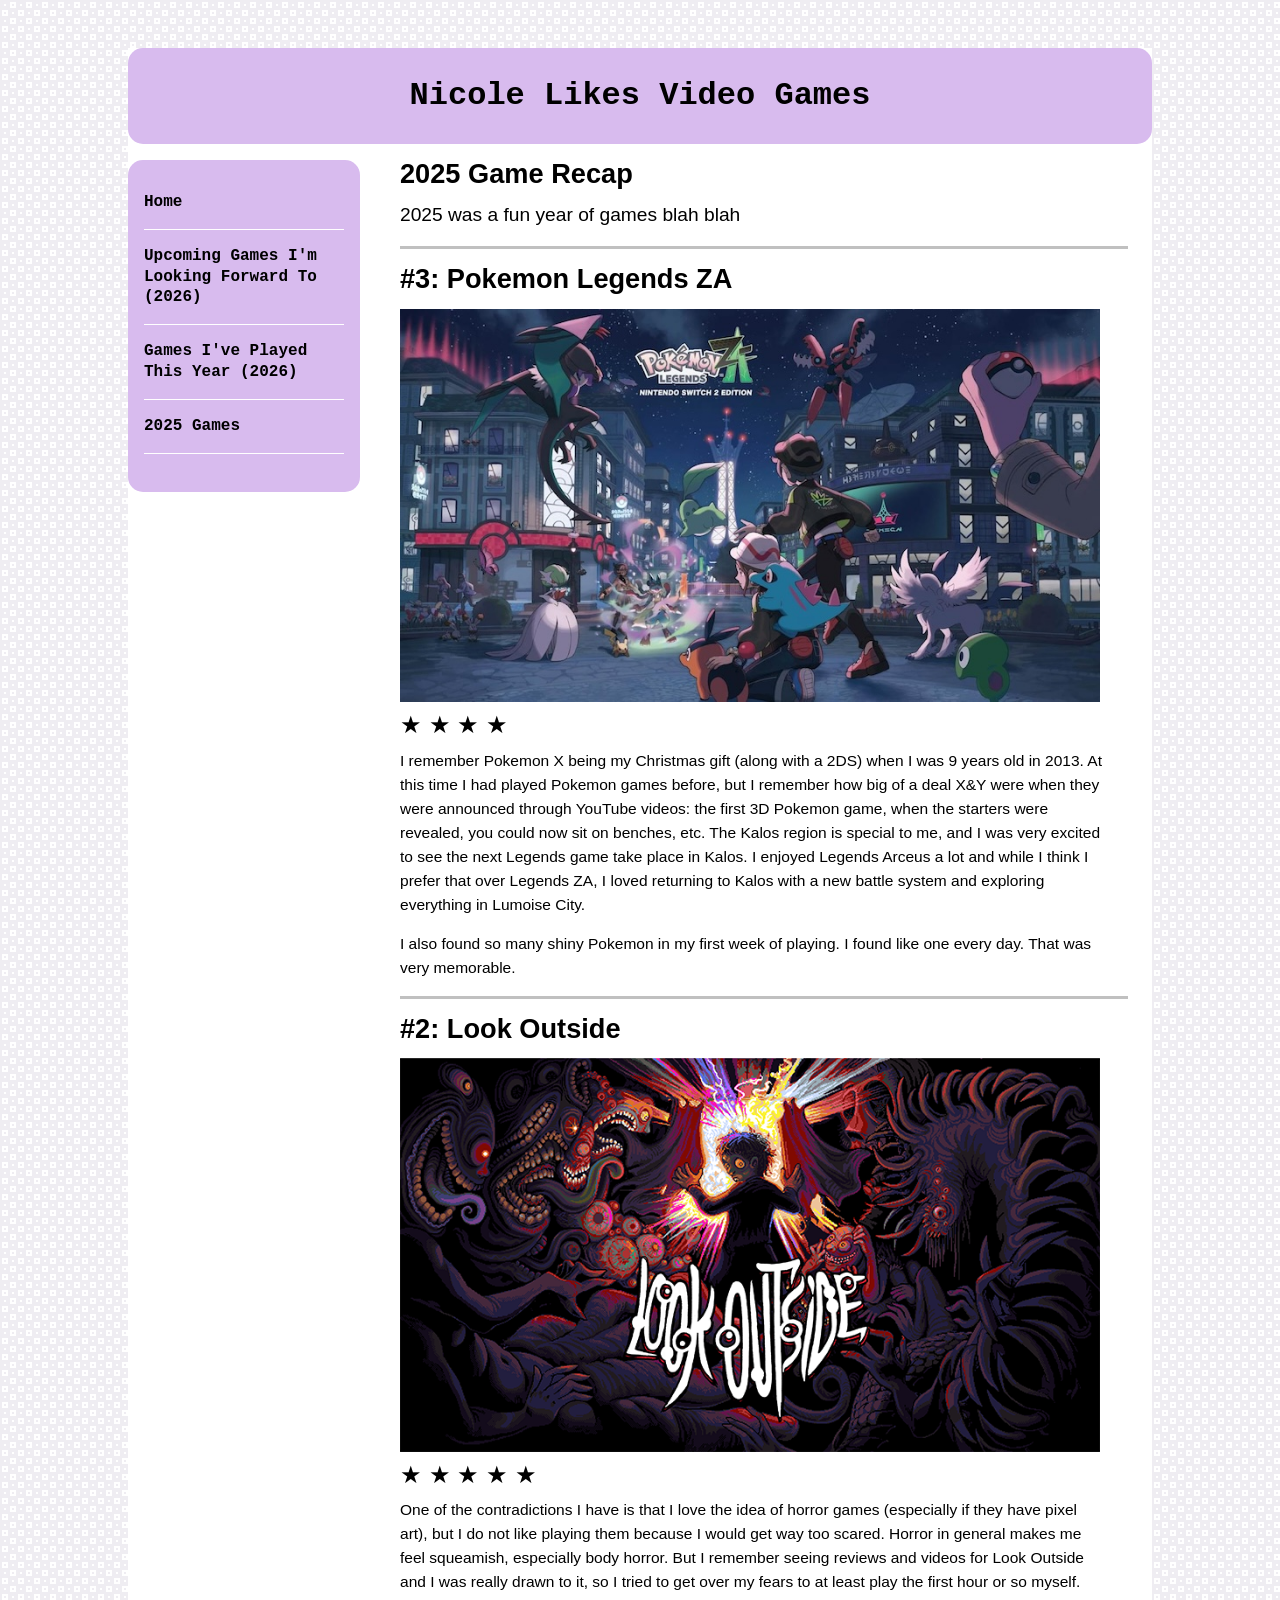
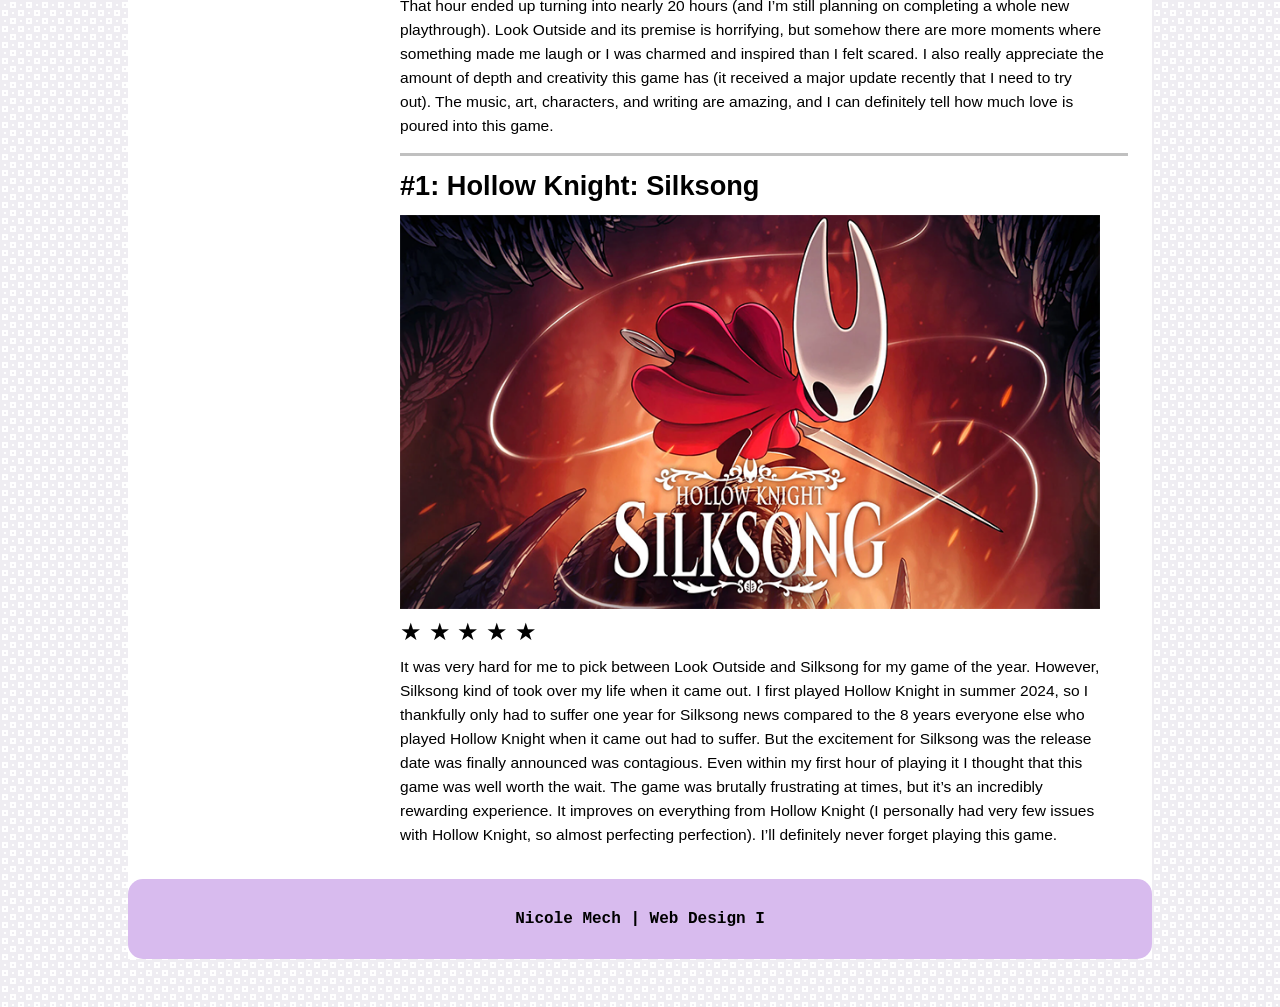
==== 2025-games.html @ 1f15826c "updated html and css" ====
<!DOCTYPE html>
<html lang="en">
<head>
  <meta charset="UTF-8">
  <meta name="viewport" content="width=device-width, initial-scale=1.0">
  <title>Nicole Mech</title>
  <link rel="stylesheet" href="reset.css">
  <link rel="stylesheet" href="style.css">
</head>

<body>
  <div class="wrapper">
    <header>
      Nicole Likes Video Games
    </header>

    <nav>
      <ul>
        <li><a href="index.html">Home</a></li>
        <li><a href="upcoming-games.html"> Upcoming Games I'm Looking Forward To (2026)</a></li>
        <li><a href="games-played.html">Games I've Played This Year (2026)</a></li>
        <li><a href="2025-games.html">2025 Games</a></li>
      </ul>
    </nav>

    <main>
      <h1>2025 Game Recap</h1>
      <p> 2025 was a fun year of games blah blah

      <section class="lastyear-favs">
        <h1> #3: Pokemon Legends ZA </h1>
        <figure>
          <img src="images/2025-games/pkmn-legends-za.jpeg" alt="Pokemon Legends ZA">
          <figcaption>&#x2605 &#x2605 &#x2605 &#x2605</figcaption>
          <p>I remember Pokemon X being my Christmas gift (along with a 2DS) when I was 9 years old in 2013. At this time I had played Pokemon games before, but I remember how big of a deal X&Y were when they were announced through YouTube videos: the first 3D Pokemon game, when the starters were revealed, you could now sit on benches, etc. The Kalos region is special to me, and I was very excited to see the next Legends game take place in Kalos. I enjoyed Legends Arceus a lot and while I think I prefer that over Legends ZA, I loved returning to Kalos with a new battle system and exploring everything in Lumoise City.</p>
          <p>I also found so many shiny Pokemon in my first week of playing. I found like one every day. That was very memorable.</p>
        </figure>

        <h1> #2: Look Outside </h1>
        <figure>
          <img src="images/2025-games/look-outside.png" alt="">
          <figcaption>&#x2605 &#x2605 &#x2605 &#x2605 &#x2605</figcaption>
        </figure>
        <p>One of the contradictions I have is that I love the idea of horror games (especially if they have pixel art), but I do not like playing them because I would get way too scared. Horror in general makes me feel squeamish, especially body horror. But I remember seeing reviews and videos for Look Outside and I was really drawn to it, so I tried to get over my fears to at least play the first hour or so myself. That hour ended up turning into nearly 20 hours (and I’m still planning on completing a whole new playthrough). Look Outside and its premise is horrifying, but somehow there are more moments where something made me laugh or I was charmed and inspired than I felt scared. I also really appreciate the amount of depth and creativity this game has (it received a major update recently that I need to try out). The music, art, characters, and writing are amazing, and I can definitely tell how much love is poured into this game. </p>

        <h1> #1: Hollow Knight: Silksong</h1>
        <figure>
          <img src="images/2025-games/silksong.png" alt="Hollow Knight Silksong">
          <figcaption>&#x2605 &#x2605 &#x2605 &#x2605 &#x2605</figcaption>
        </figure>
        <p>It was very hard for me to pick between Look Outside and Silksong for my game of the year. However, Silksong kind of took over my life when it came out. I first played Hollow Knight in summer 2024, so I thankfully only had to suffer one year for Silksong news compared to the 8 years everyone else who played Hollow Knight when it came out had to suffer. But the excitement for Silksong was the release date was finally announced was contagious. Even within my first hour of playing it I thought that this game was well worth the wait. The game was brutally frustrating at times, but it’s an incredibly rewarding experience. It improves on everything from Hollow Knight (I personally had very few issues with Hollow Knight, so almost perfecting perfection). I’ll definitely never forget playing this game. </p>

      </section>




    </main>
    <footer>
      <p>Nicole Mech | Web Design I</p>
    </footer>
  </div>

</body>
</html>
---- style.css ----
body {
background-color: #ffffff;
background-image: url("data:image/svg+xml,%3Csvg width='16' height='16' viewBox='0 0 16 16' xmlns='http://www.w3.org/2000/svg'%3E%3Cpath d='M0 0h16v2h-6v6h6v8H8v-6H2v6H0V0zm4 4h2v2H4V4zm8 8h2v2h-2v-2zm-8 0h2v2H4v-2zm8-8h2v2h-2V4z' fill='%239C92AC' fill-opacity='0.16' fill-rule='evenodd'/%3E%3C/svg%3E");
}

.wrapper {
  margin: 3rem auto;
  max-width: 64rem;
  display: grid;
  grid-template-columns: 1fr 4fr;
  gap: 1rem;
  background-color: white;
}

header {
  grid-column: span 2;
  text-align: center;
  font-size: 200%;
  font-family: 'Courier New', Courier, monospace;
  font-weight: bold;
  padding: 2rem 0;
  background-color: #d8bbee;
  border-radius: 15px;
  max-width: 64rem;
}

main {
  background-color: white;
  font-family: 'Lucida Sans', 'Lucida Sans Regular', 'Lucida Grande', 'Lucida Sans Unicode', Geneva, Verdana, sans-serif;
  padding: 0 1.5rem;
  max-width: 60rem;
}

main h1 {
  font-size: 1.7rem;
  padding-bottom: 1rem;
}

main p {
  font-size: 1.2rem;
  line-height: 1.5rem;
}

footer {
  clear: both;
  grid-column: span 2;
  text-align: center;
  font-family: 'Courier New', Courier, monospace;
  font-weight: bold;
   background-color: #d8bbee;
  padding: 2rem 0 1rem 0;
  border-radius: 15px;
}

nav {
  background-color: #d8bbee;
  padding: 1rem;
  font-family: 'Courier New', Courier, monospace;
  font-weight: bold;
  line-height: 1.3rem;
  border-radius: 15px;
  height: 300px;
  width: 200px;
}

nav li {
  list-style-type: none;
}

nav a {
  display: block;
  padding: 1rem 0;
  border-bottom: 1px solid #ffffff;
  text-decoration: none;
  color: black;
}

nav a:hover {
  color: white;
}

/* 2026 games */
.month {
  border-top: 3px solid silver;
  padding: 1rem;
  display: grid;
  justify-content: start;
}

.month img {
  max-width: 250px;
  padding-bottom: .5rem;
  stroke: 1px solid white;
}

.month figure {
  padding: 1rem;
  display: flex;
  align-items: center;
}

.month figcaption {
  font-family: 'Courier New', Courier, monospace;
  font-weight: bold;
  padding: 0 1rem;
  font-size: 1.5rem;
}

.playing {
  border-top: 3px solid silver;
  padding: 1rem;
  display: grid;
  justify-content: start;
}

.playing img {
  max-width: 180px;
}

.playing figcaption {
  padding: .5rem .5rem 0 0;
  font-family: 'Courier New', Courier, monospace;
  font-weight: bold;
  font-size: .8rem;
}

.playing-figures figure {
  padding-right: 1rem;
}

.playing-figures {
  padding: 1rem;
  display: flex;
  flex: wrap;
  justify-content: space-evenly;
}

/* 2025 games */
.lastyear-favs img {
  padding-bottom: .5rem;
  max-width: 700px;
}

.lastyear-favs figcaption {
  padding-bottom: .7rem;
  font-size: 150%;
}

.lastyear-favs p {
  font-size: 97%;
  margin-right: 1.5rem;
}

.lastyear-favs h1 {
  border-top: 2.5pt solid silver;
  padding-top: 1rem;
}

/* upcoming 2026 games */
.upcoming {
  background-color: #f7f3fa;
  border: 3px dashed #d8bbee;
  border-radius: 5px;
  margin: 1rem 0;
}

.upcoming img {
  width: 230px;
  border-radius: 8px;
}

.upcoming figure {
  /* display: flex;
  flex-wrap: nowrap;
  justify-content: center;
  align-items: center; */
  display: grid;
  grid-template-columns: 1fr 1fr 1fr;
  padding: 1rem;
  align-items: center;

}

.upcoming figcaption {
  font-family: 'Lucida Sans', 'Lucida Sans Regular', 'Lucida Grande', 'Lucida Sans Unicode', Geneva, Verdana, sans-serif;
  font-size: 97%;
  line-height: 1.2rem;
  padding: 1rem;
}

/* home page */
.fav-games {
  display: flex;
  flex-wrap: wrap;
  align-items: center;
  justify-content: center;
}

.fav-games img {
  max-width: 220px;
  padding: .5rem;
}
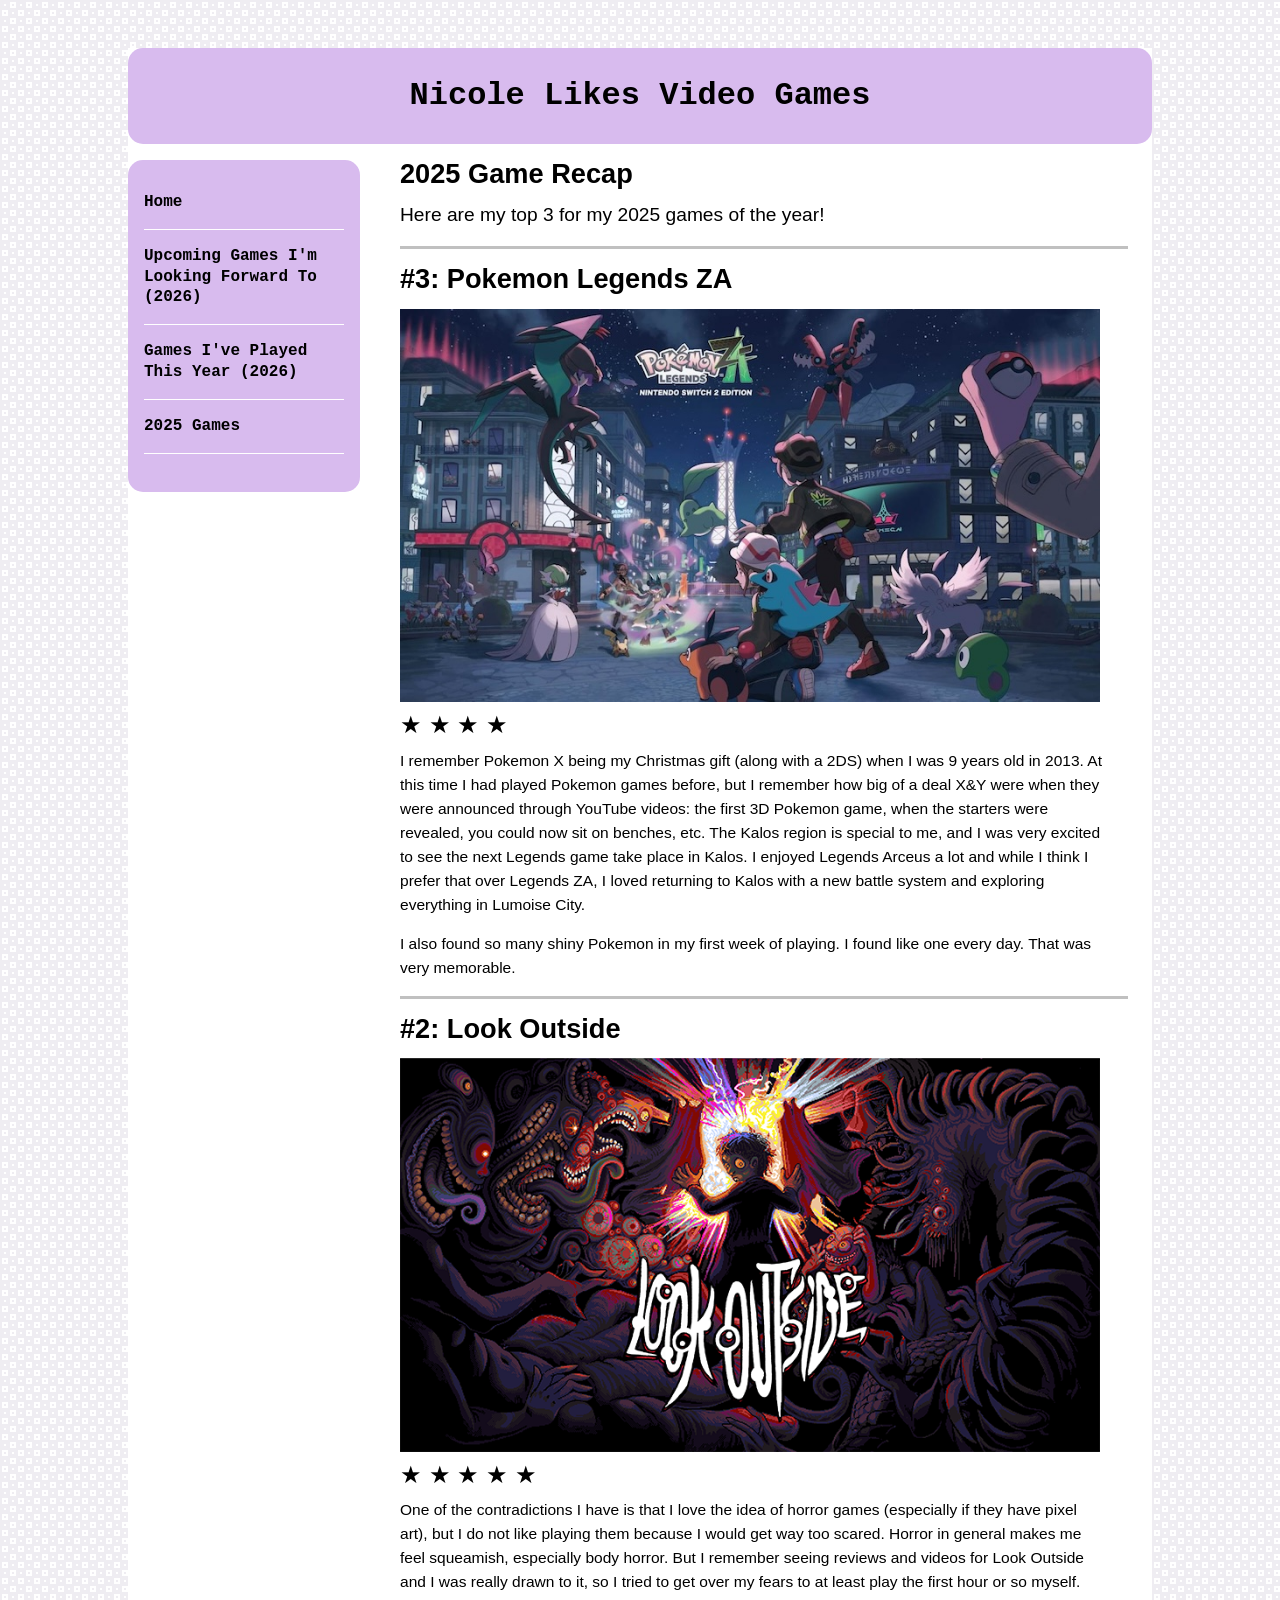
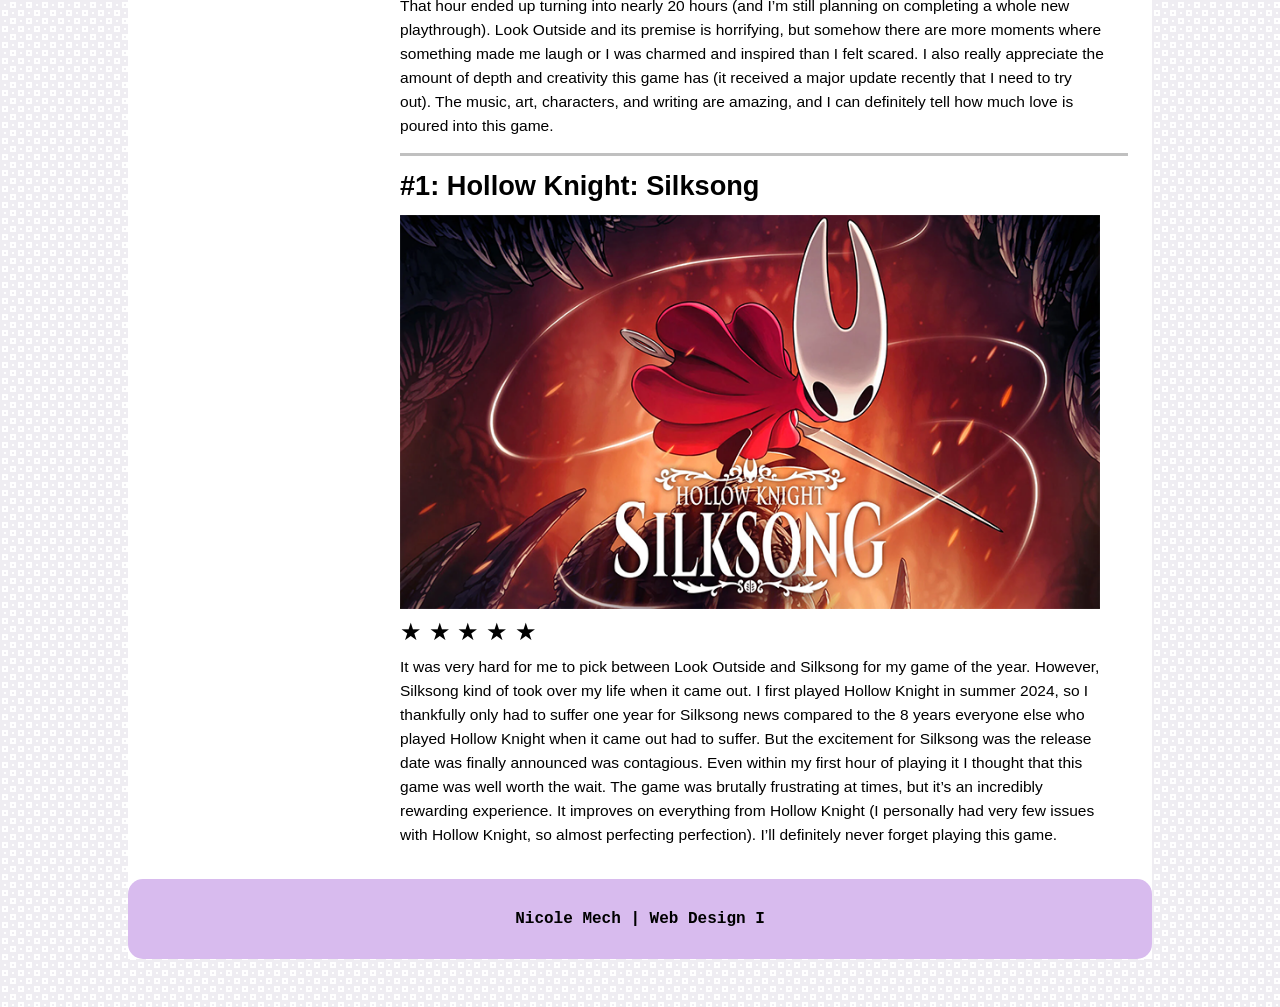
==== commit 7a7ca081: "edited text" ====
--- a/2025-games.html
+++ b/2025-games.html
@@ -25,7 +25,7 @@
 
     <main>
       <h1>2025 Game Recap</h1>
-      <p> 2025 was a fun year of games blah blah
+      <p> Here are my top 3 for my 2025 games of the year!
 
       <section class="lastyear-favs">
         <h1> #3: Pokemon Legends ZA </h1>
@@ -38,7 +38,7 @@
 
         <h1> #2: Look Outside </h1>
         <figure>
-          <img src="images/2025-games/look-outside.png" alt="">
+          <img src="images/2025-games/look-outside.png" alt="Look Outside">
           <figcaption>&#x2605 &#x2605 &#x2605 &#x2605 &#x2605</figcaption>
         </figure>
         <p>One of the contradictions I have is that I love the idea of horror games (especially if they have pixel art), but I do not like playing them because I would get way too scared. Horror in general makes me feel squeamish, especially body horror. But I remember seeing reviews and videos for Look Outside and I was really drawn to it, so I tried to get over my fears to at least play the first hour or so myself. That hour ended up turning into nearly 20 hours (and I’m still planning on completing a whole new playthrough). Look Outside and its premise is horrifying, but somehow there are more moments where something made me laugh or I was charmed and inspired than I felt scared. I also really appreciate the amount of depth and creativity this game has (it received a major update recently that I need to try out). The music, art, characters, and writing are amazing, and I can definitely tell how much love is poured into this game. </p>
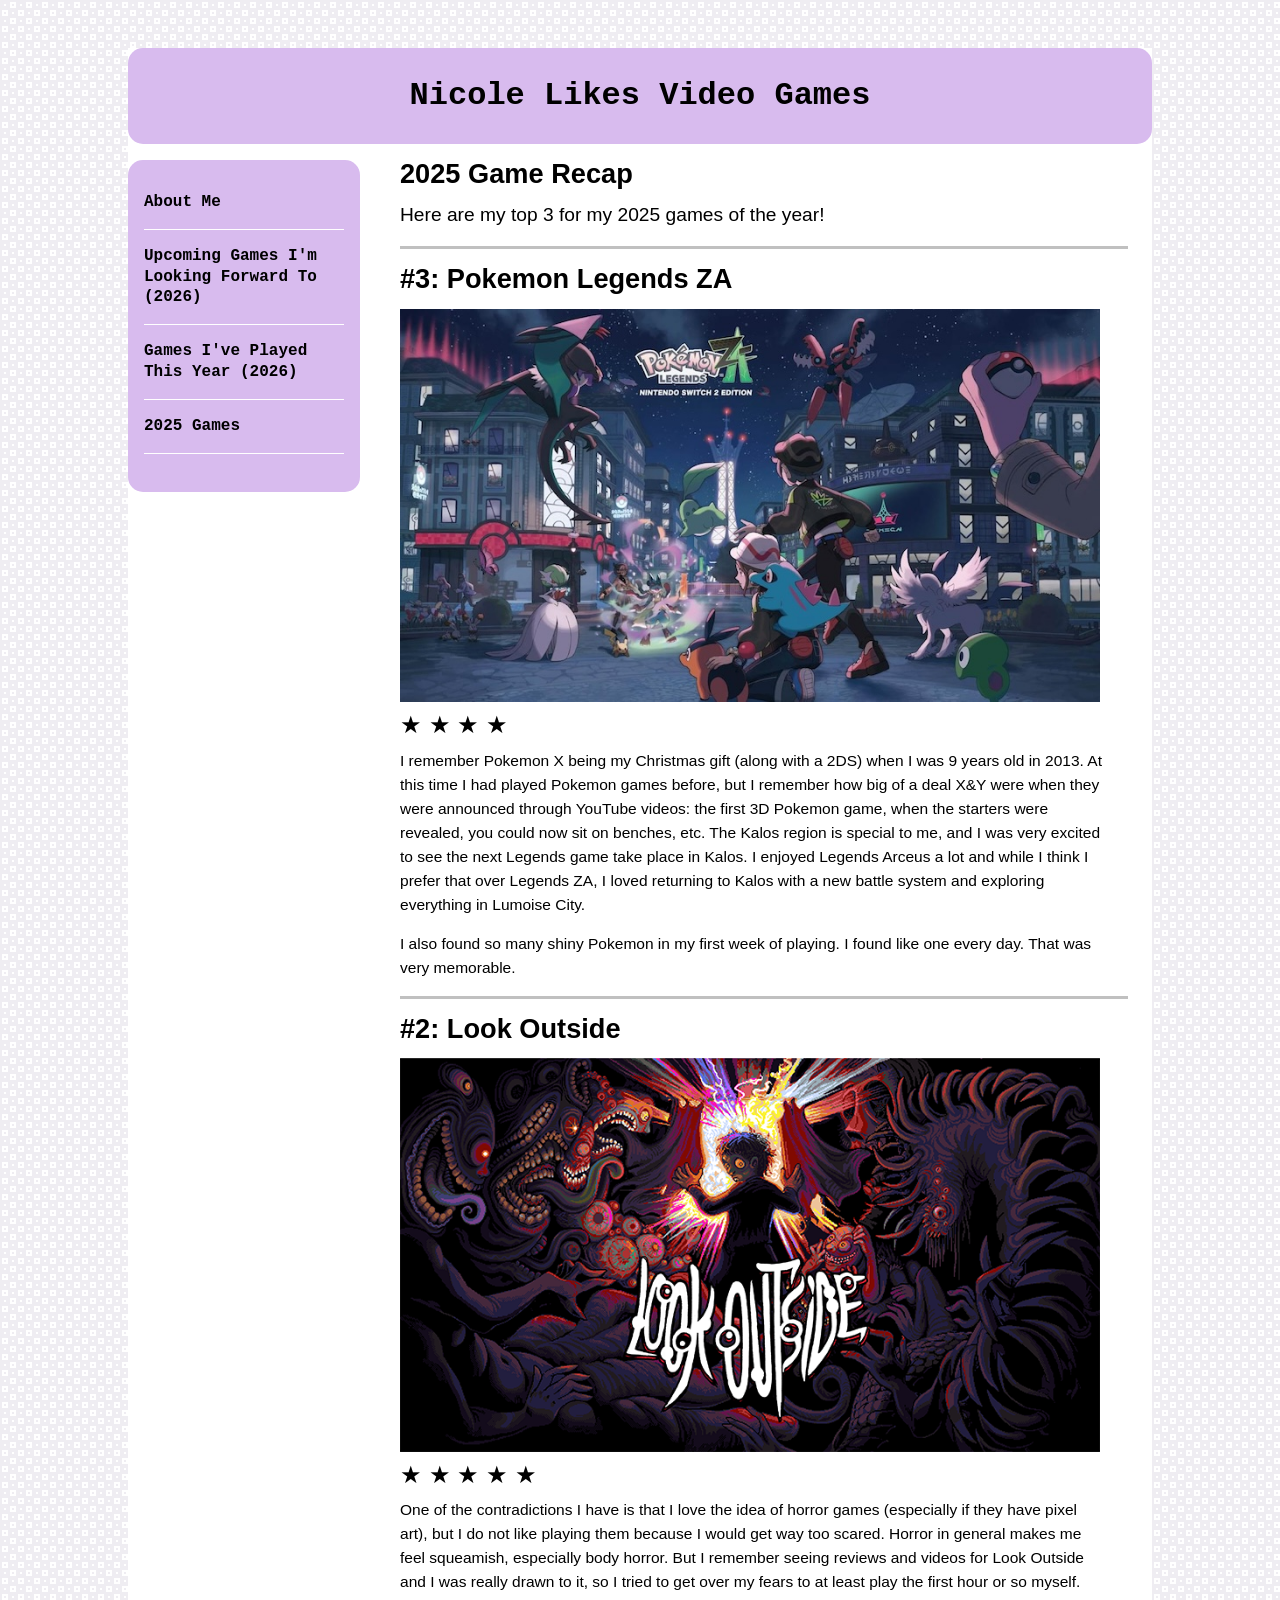
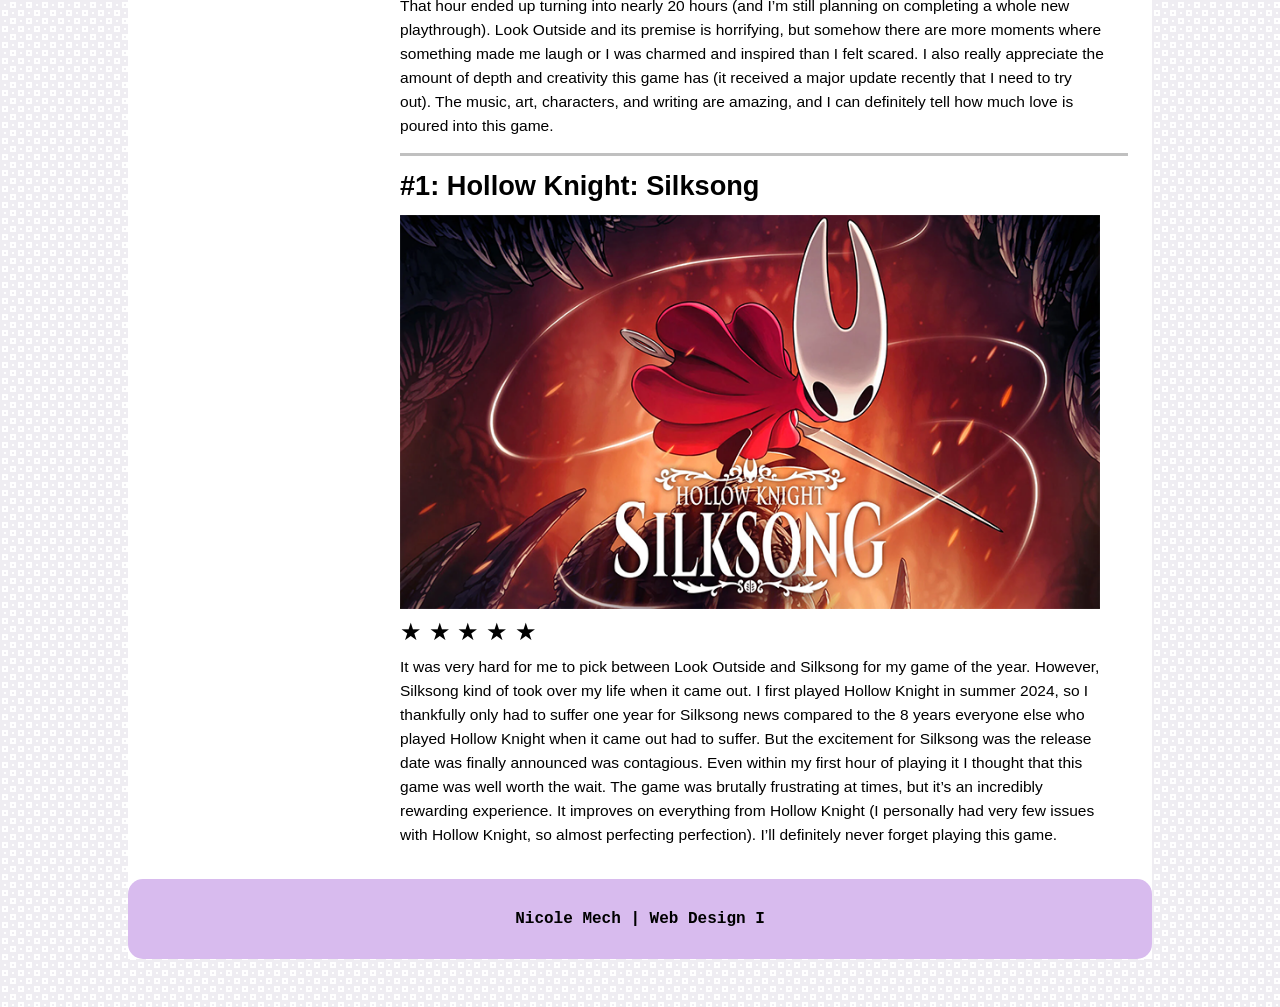
==== commit aff04986: "edited some semantics" ====
--- a/2025-games.html
+++ b/2025-games.html
@@ -16,7 +16,7 @@
 
     <nav>
       <ul>
-        <li><a href="index.html">Home</a></li>
+        <li><a href="index.html">About Me</a></li>
         <li><a href="upcoming-games.html"> Upcoming Games I'm Looking Forward To (2026)</a></li>
         <li><a href="games-played.html">Games I've Played This Year (2026)</a></li>
         <li><a href="2025-games.html">2025 Games</a></li>
--- a/style.css
+++ b/style.css
@@ -124,11 +124,11 @@
   font-size: .8rem;
 }
 
-.playing-figures figure {
+.playing-content figure {
   padding-right: 1rem;
 }
 
-.playing-figures {
+.playing-content {
   padding: 1rem;
   display: flex;
   flex: wrap;
